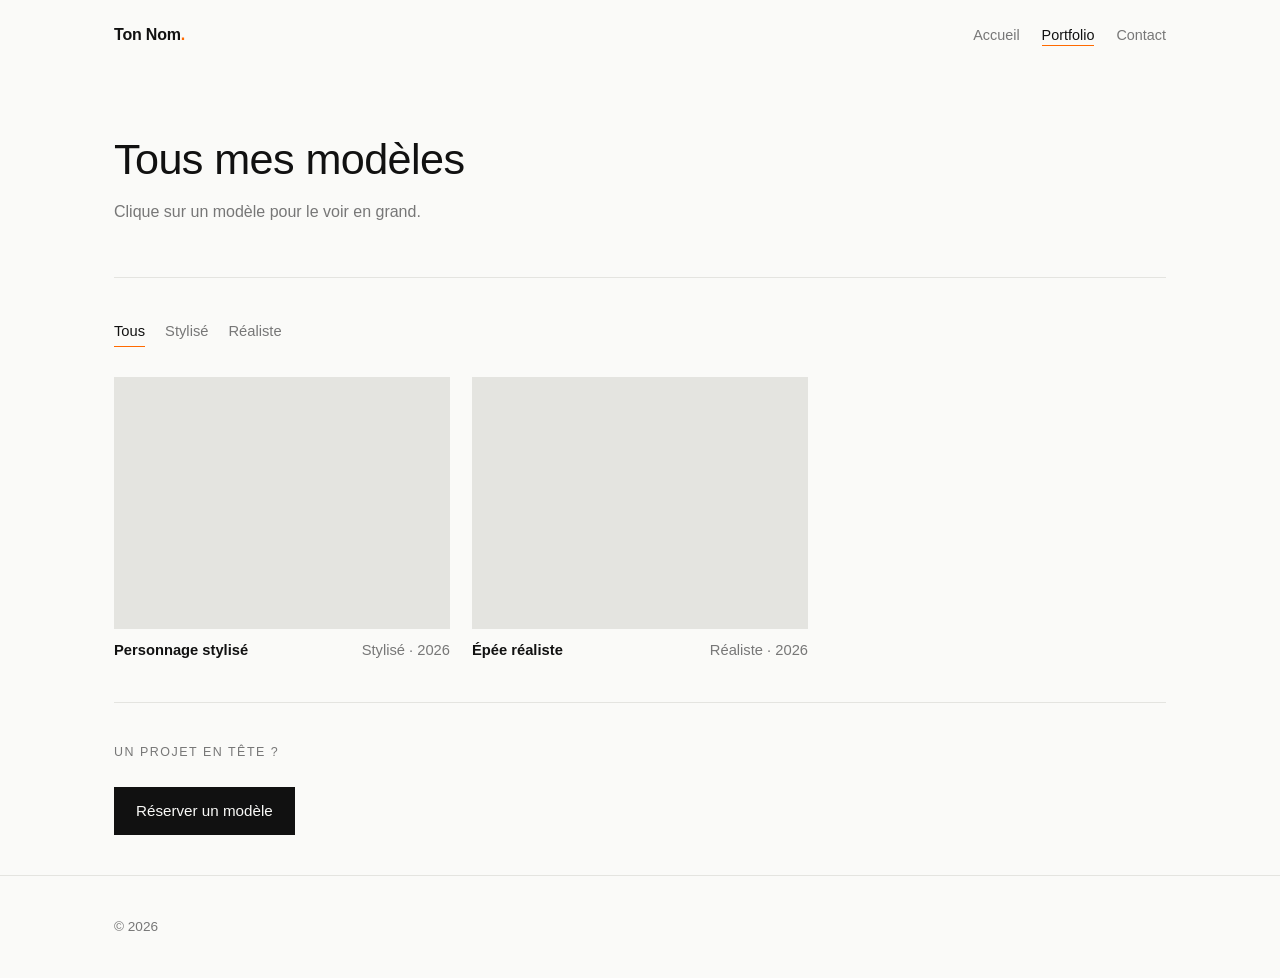
==== portfolio.html @ b6ded715 "Add files via upload" ====
<!DOCTYPE html>
<html lang="fr">
<head>
<meta charset="utf-8">
<meta name="viewport" content="width=device-width, initial-scale=1, viewport-fit=cover">
<title>Portfolio 3D · Tous les modèles</title>
<link rel="stylesheet" href="style.css">
</head>
<body>
<header><div class="w"><a class="logo" href="index.html">Portfolio</a><nav><a href="index.html">Accueil</a><a href="portfolio.html" class="on">Portfolio</a><a href="index.html#contact">Contact</a></nav></div></header>
<main class="w">
<div class="intro"><h1>Tous mes modèles</h1><p>Clique sur un modèle pour le voir en grand.</p></div>
<section><div class="filtres" id="filtres"></div><div class="grid" id="tous"></div></section>
<section><h2>Un projet en tête ?</h2><a class="btn" href="index.html#contact">Réserver un modèle</a></section>
</main>
<footer><div class="w">© <span id="an"></span></div></footer>
<script src="config.js"></script><script src="modeles.js"></script><script src="app.js"></script>
</body>
</html>
---- style.css ----
:root{--bg:#fafaf8;--tx:#111;--mut:#777;--line:#e4e4e0;--acc:#ff6a00;color-scheme:light;box-sizing:border-box}
@media (prefers-color-scheme:dark){:root{--bg:#0d0d0d;--tx:#eee;--mut:#8a8a8a;--line:#242424;color-scheme:dark}}
*{box-sizing:border-box}
[hidden]{display:none!important}
html{scroll-behavior:smooth}
body{margin:0;background:var(--bg);color:var(--tx);font:16px/1.6 "Helvetica Neue",Helvetica,Arial,system-ui,sans-serif;-webkit-font-smoothing:antialiased}
a{color:inherit}
.w{max-width:1100px;margin:0 auto;padding:0 24px}
header{padding:calc(env(safe-area-inset-top,0px) + 22px) 0 22px}
header .w{display:flex;justify-content:space-between;align-items:baseline;gap:16px;flex-wrap:wrap}
.logo{font-weight:600;text-decoration:none;letter-spacing:-.2px}
.logo i{color:var(--acc);font-style:normal}
nav a{margin-left:22px;text-decoration:none;color:var(--mut);font-size:.9rem;padding-bottom:2px}
nav a:hover,nav a.on{color:var(--tx)}
nav a.on{border-bottom:1px solid var(--acc)}
.intro{padding:64px 0 52px;max-width:660px}
.intro h1{font-size:clamp(1.7rem,5vw,2.7rem);font-weight:400;line-height:1.2;letter-spacing:-.6px;margin:0 0 14px}
.intro p,.mut{color:var(--mut);margin:0}
h2{font-size:.78rem;font-weight:500;text-transform:uppercase;letter-spacing:1.5px;color:var(--mut);margin:0 0 24px}
section{padding:40px 0;border-top:1px solid var(--line)}
.grid{display:grid;gap:36px 22px;grid-template-columns:repeat(auto-fill,minmax(290px,1fr))}
.item{cursor:pointer}
.stage{position:relative;aspect-ratio:4/3;overflow:hidden;background:var(--line)}
.stage>*{position:absolute;inset:0;width:100%;height:100%;object-fit:cover;transition:opacity 1s ease}
.stage .ph{opacity:0}.stage.photo .ph{opacity:1}.stage.photo video{opacity:0}
.cap{display:flex;justify-content:space-between;gap:10px;padding-top:10px;font-size:.92rem}
.cap span{color:var(--mut)}
.item:hover .cap b{border-bottom:1px solid var(--acc)}
.plus{margin:34px 0 0;font-size:.92rem}
.list div{display:flex;justify-content:space-between;gap:20px;padding:14px 0;border-bottom:1px solid var(--line)}
.list span{color:var(--mut);text-align:right}
.filtres{margin-bottom:30px}
.filtres button{background:none;border:0;border-bottom:1px solid transparent;color:var(--mut);padding:0 0 2px;margin-right:20px;font:inherit;font-size:.92rem;cursor:pointer}
.filtres button.on{color:var(--tx);border-color:var(--acc)}
.btn{display:inline-block;background:var(--tx);color:var(--bg);border:0;padding:12px 22px;font:inherit;font-size:.95rem;text-decoration:none;cursor:pointer;transition:background .2s}
.btn:hover{background:var(--acc);color:#fff}
form{display:grid;gap:12px;max-width:460px;margin-top:6px}
input,select,textarea{width:100%;padding:12px;border:1px solid var(--line);background:transparent;color:var(--tx);font:inherit;border-radius:0}
input:focus,select:focus,textarea:focus{outline:0;border-color:var(--acc)}
select option{color:#111}
#login{margin:18px 0 18px}
#msg{min-height:1.4em;margin:10px 0;color:var(--acc)}
#ok{margin:10px 0 18px}
dialog{border:0;padding:0;width:min(900px,94vw);max-height:92vh;overflow:auto;background:var(--bg);color:var(--tx)}
dialog::backdrop{background:rgba(0,0,0,.72)}
dialog .dlg{padding:14px}
dialog .stage{aspect-ratio:16/9}
dialog h3{margin:14px 0 2px;font-weight:500}
dialog p{margin:0;color:var(--mut)}
.x{display:block;margin:0 0 10px auto;background:none;border:0;color:var(--mut);font-size:1.1rem;cursor:pointer}
footer{padding:40px 0 calc(env(safe-area-inset-bottom,0px) + 40px);color:var(--mut);font-size:.85rem;border-top:1px solid var(--line)}
@media (prefers-reduced-motion:reduce){.stage>*{transition:none}html{scroll-behavior:auto}}
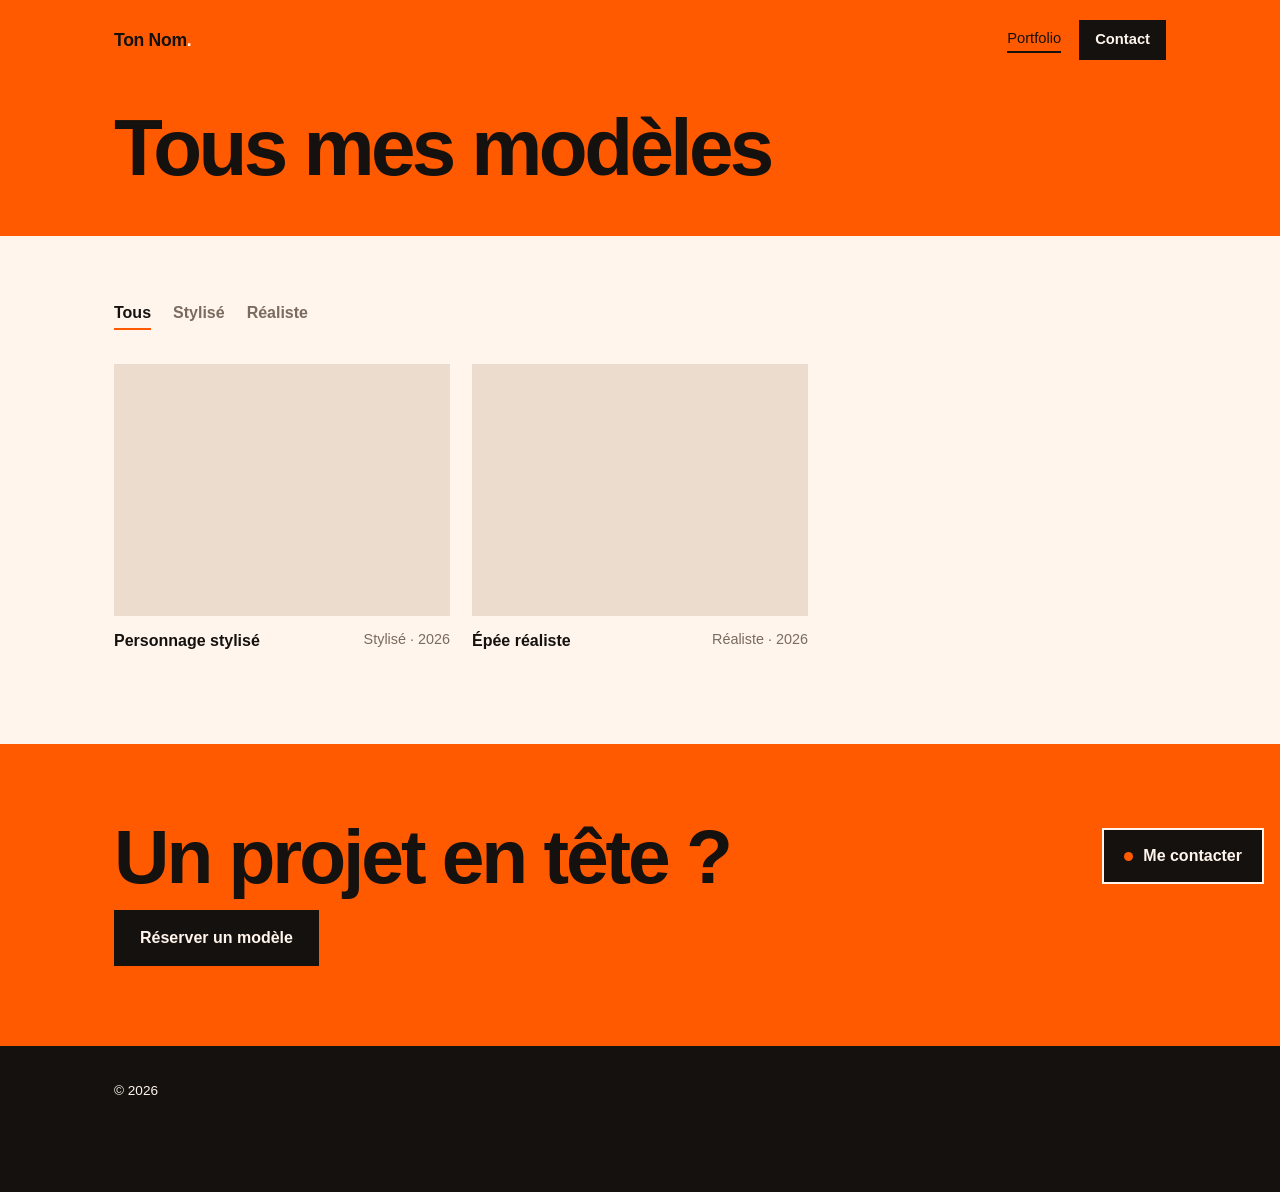
==== commit 1cb26b88: "Add files via upload" ====
--- a/portfolio.html
+++ b/portfolio.html
@@ -7,13 +7,16 @@
 <link rel="stylesheet" href="style.css">
 </head>
 <body>
-<header><div class="w"><a class="logo" href="index.html">Portfolio</a><nav><a href="index.html">Accueil</a><a href="portfolio.html" class="on">Portfolio</a><a href="index.html#contact">Contact</a></nav></div></header>
+<div class="hero small">
+<header><div class="w"><a class="logo" href="index.html">Portfolio</a><nav><a href="portfolio.html" class="on">Portfolio</a><a href="index.html#contact" class="pill">Contact</a></nav></div></header>
+<div class="w hero-in"><h1>Tous mes modèles</h1></div>
+</div>
 <main class="w">
-<div class="intro"><h1>Tous mes modèles</h1><p>Clique sur un modèle pour le voir en grand.</p></div>
 <section><div class="filtres" id="filtres"></div><div class="grid" id="tous"></div></section>
-<section><h2>Un projet en tête ?</h2><a class="btn" href="index.html#contact">Réserver un modèle</a></section>
 </main>
+<section class="contact"><div class="w rv"><h2>Un projet en tête ?</h2><div class="cta"><a class="btn cta-login" href="index.html#contact">Réserver un modèle</a><a class="btn line dlink" href="#">Rejoindre le Discord</a></div></div></section>
 <footer><div class="w">© <span id="an"></span></div></footer>
+<a class="fab" href="index.html#contact">Me contacter</a>
 <script src="config.js"></script><script src="modeles.js"></script><script src="app.js"></script>
 </body>
 </html>
--- a/style.css
+++ b/style.css
@@ -1,52 +1,94 @@
-:root{--bg:#fafaf8;--tx:#111;--mut:#777;--line:#e4e4e0;--acc:#ff6a00;color-scheme:light;box-sizing:border-box}
-@media (prefers-color-scheme:dark){:root{--bg:#0d0d0d;--tx:#eee;--mut:#8a8a8a;--line:#242424;color-scheme:dark}}
+:root{--or:#ff5a00;--ink:#15110e;--cr:#fff5ec;--bg:#fff5ec;--tx:#15110e;--mut:#7a6b60;--line:#ecdccd;color-scheme:light;box-sizing:border-box}
+@media (prefers-color-scheme:dark){:root{--bg:#0f0c0a;--tx:#fff5ec;--mut:#a39587;--line:#2d241e;color-scheme:dark}}
 *{box-sizing:border-box}
 [hidden]{display:none!important}
 html{scroll-behavior:smooth}
-body{margin:0;background:var(--bg);color:var(--tx);font:16px/1.6 "Helvetica Neue",Helvetica,Arial,system-ui,sans-serif;-webkit-font-smoothing:antialiased}
+body{margin:0;background:var(--bg);color:var(--tx);font:16px/1.6 "Helvetica Neue",Helvetica,Arial,system-ui,sans-serif;-webkit-font-smoothing:antialiased;overflow-x:hidden}
 a{color:inherit}
 .w{max-width:1100px;margin:0 auto;padding:0 24px}
-header{padding:calc(env(safe-area-inset-top,0px) + 22px) 0 22px}
-header .w{display:flex;justify-content:space-between;align-items:baseline;gap:16px;flex-wrap:wrap}
-.logo{font-weight:600;text-decoration:none;letter-spacing:-.2px}
-.logo i{color:var(--acc);font-style:normal}
-nav a{margin-left:22px;text-decoration:none;color:var(--mut);font-size:.9rem;padding-bottom:2px}
-nav a:hover,nav a.on{color:var(--tx)}
-nav a.on{border-bottom:1px solid var(--acc)}
-.intro{padding:64px 0 52px;max-width:660px}
-.intro h1{font-size:clamp(1.7rem,5vw,2.7rem);font-weight:400;line-height:1.2;letter-spacing:-.6px;margin:0 0 14px}
-.intro p,.mut{color:var(--mut);margin:0}
-h2{font-size:.78rem;font-weight:500;text-transform:uppercase;letter-spacing:1.5px;color:var(--mut);margin:0 0 24px}
-section{padding:40px 0;border-top:1px solid var(--line)}
-.grid{display:grid;gap:36px 22px;grid-template-columns:repeat(auto-fill,minmax(290px,1fr))}
+.mut{color:var(--mut);margin:0}
+/* Hero orange */
+.hero{background:var(--or);color:var(--ink)}
+header{padding:calc(env(safe-area-inset-top,0px) + 20px) 0}
+header .w{display:flex;justify-content:space-between;align-items:center;gap:14px}
+.logo{font-weight:800;text-decoration:none;font-size:1.1rem;letter-spacing:-.3px}
+.logo i{font-style:normal;color:var(--cr)}
+nav{display:flex;align-items:center;gap:18px}
+nav a{text-decoration:none;font-size:.92rem;font-weight:500}
+nav a.on{border-bottom:2px solid var(--ink)}
+nav .pill{background:var(--ink);color:var(--cr);padding:8px 16px;font-weight:700}
+.hero-in{padding-top:clamp(28px,8vw,80px);padding-bottom:clamp(44px,9vw,90px)}
+.kick{margin:0 0 14px;font-size:.8rem;font-weight:700;text-transform:uppercase;letter-spacing:2px}
+.hero h1{font-size:clamp(3rem,13vw,7.5rem);line-height:.95;letter-spacing:-.045em;margin:0 0 22px;font-weight:800}
+#mot{display:inline-block;color:var(--cr);transition:opacity .3s ease,transform .3s ease}
+.lead{max-width:520px;font-size:1.1rem;margin:0 0 30px}
+.cta{display:flex;gap:12px;flex-wrap:wrap}
+.hero.small .hero-in{padding-top:30px;padding-bottom:50px}
+.hero.small h1{font-size:clamp(2.4rem,9vw,5rem);margin:0}
+/* Boutons */
+.btn{display:inline-block;border:2px solid var(--ink);background:var(--ink);color:var(--cr);padding:13px 24px;font:inherit;font-weight:700;text-decoration:none;cursor:pointer;transition:transform .15s,box-shadow .15s,background .15s}
+.btn:hover{transform:translate(-3px,-3px);box-shadow:5px 5px 0 var(--or)}
+.btn.line{background:transparent;color:var(--ink)}
+.hero .btn:hover,.contact .btn:hover{box-shadow:5px 5px 0 var(--cr)}
+.btn:active{transform:none;box-shadow:none}
+/* Bandeau */
+.mq{overflow:hidden;background:#15110e;color:var(--cr);padding:14px 0;white-space:nowrap;font-weight:700;text-transform:uppercase;letter-spacing:2px;font-size:.9rem}
+.mq div{display:inline-block;animation:mq 26s linear infinite}
+.mq span{margin:0 18px}.mq span:nth-child(even){color:var(--or)}
+@keyframes mq{to{transform:translateX(-50%)}}
+/* Sections */
+main section{padding:64px 0 24px}
+h2{font-size:clamp(1.8rem,5vw,3rem);line-height:1.05;letter-spacing:-.04em;margin:0 0 30px;font-weight:800}
+h2 i{display:block;font-style:normal;color:var(--or);font-size:.8rem;letter-spacing:2px;margin-bottom:8px}
+.grid{display:grid;gap:40px 22px;grid-template-columns:repeat(auto-fill,minmax(290px,1fr))}
 .item{cursor:pointer}
 .stage{position:relative;aspect-ratio:4/3;overflow:hidden;background:var(--line)}
-.stage>*{position:absolute;inset:0;width:100%;height:100%;object-fit:cover;transition:opacity 1s ease}
+.stage>*{position:absolute;inset:0;width:100%;height:100%;object-fit:cover;transition:opacity 1s ease,transform .7s ease}
 .stage .ph{opacity:0}.stage.photo .ph{opacity:1}.stage.photo video{opacity:0}
-.cap{display:flex;justify-content:space-between;gap:10px;padding-top:10px;font-size:.92rem}
-.cap span{color:var(--mut)}
-.item:hover .cap b{border-bottom:1px solid var(--acc)}
-.plus{margin:34px 0 0;font-size:.92rem}
-.list div{display:flex;justify-content:space-between;gap:20px;padding:14px 0;border-bottom:1px solid var(--line)}
-.list span{color:var(--mut);text-align:right}
-.filtres{margin-bottom:30px}
-.filtres button{background:none;border:0;border-bottom:1px solid transparent;color:var(--mut);padding:0 0 2px;margin-right:20px;font:inherit;font-size:.92rem;cursor:pointer}
-.filtres button.on{color:var(--tx);border-color:var(--acc)}
-.btn{display:inline-block;background:var(--tx);color:var(--bg);border:0;padding:12px 22px;font:inherit;font-size:.95rem;text-decoration:none;cursor:pointer;transition:background .2s}
-.btn:hover{background:var(--acc);color:#fff}
-form{display:grid;gap:12px;max-width:460px;margin-top:6px}
-input,select,textarea{width:100%;padding:12px;border:1px solid var(--line);background:transparent;color:var(--tx);font:inherit;border-radius:0}
-input:focus,select:focus,textarea:focus{outline:0;border-color:var(--acc)}
-select option{color:#111}
-#login{margin:18px 0 18px}
-#msg{min-height:1.4em;margin:10px 0;color:var(--acc)}
-#ok{margin:10px 0 18px}
+.item:hover .stage>*{transform:scale(1.05)}
+.cap{display:flex;justify-content:space-between;gap:10px;padding-top:12px}
+.cap b{border-bottom:2px solid transparent;transition:border-color .2s}
+.item:hover .cap b{border-color:var(--or)}
+.cap span{color:var(--mut);font-size:.9rem}
+.plus{margin:36px 0 0;font-weight:700}
+.plus a{text-decoration:none;border-bottom:2px solid var(--or)}
+.svc{display:grid;grid-template-columns:repeat(auto-fit,minmax(260px,1fr));gap:18px}
+.svc div{padding:30px 26px;min-height:190px;display:flex;flex-direction:column;justify-content:space-between;transition:transform .25s}
+.svc div:hover{transform:translateY(-6px)}
+.svc b{font-size:1.6rem;letter-spacing:-.03em}
+.svc .b1{background:var(--or);color:var(--ink)}
+.svc .b2{background:#15110e;color:var(--cr)}
+.filtres{margin-bottom:34px;display:flex;gap:22px;flex-wrap:wrap}
+.filtres button{background:none;border:0;border-bottom:2px solid transparent;color:var(--mut);padding:0 0 3px;font:inherit;font-weight:700;cursor:pointer}
+.filtres button.on{color:var(--tx);border-color:var(--or)}
+/* Contact orange */
+.contact{background:var(--or);color:var(--ink);padding:72px 0 80px;margin-top:64px}
+.contact h2{font-size:clamp(2.2rem,8vw,4.8rem);margin-bottom:14px}
+.contact p{max-width:520px}
+.contact .mut{color:var(--ink);opacity:.8}
+#login{margin:22px 0}
+form{display:grid;gap:12px;max-width:480px;margin-top:20px}
+input,select,textarea{width:100%;padding:13px;border:2px solid var(--ink);background:var(--cr);color:var(--ink);font:inherit;border-radius:0}
+input:focus,select:focus,textarea:focus{outline:0;box-shadow:4px 4px 0 var(--ink)}
+#msg{min-height:1.4em;margin:10px 0;font-weight:700}
+#ok{margin:20px 0}
+.contact a.dlink:not(.btn){font-weight:700}
+/* Bouton contact flottant */
+.fab{position:fixed;right:16px;bottom:calc(env(safe-area-inset-bottom,0px) + 16px);z-index:30;background:var(--ink);color:var(--cr);border:2px solid var(--cr);padding:13px 20px;font-weight:700;text-decoration:none;transition:opacity .3s,transform .3s;display:flex;align-items:center;gap:10px}
+.fab::before{content:"";width:9px;height:9px;border-radius:50%;background:var(--or);animation:pulse 1.6s ease-in-out infinite}
+@keyframes pulse{50%{transform:scale(1.7);opacity:.4}}
+.fab.off{opacity:0;transform:translateY(20px);pointer-events:none}
+/* Aperçu */
 dialog{border:0;padding:0;width:min(900px,94vw);max-height:92vh;overflow:auto;background:var(--bg);color:var(--tx)}
-dialog::backdrop{background:rgba(0,0,0,.72)}
+dialog::backdrop{background:rgba(0,0,0,.75)}
 dialog .dlg{padding:14px}
 dialog .stage{aspect-ratio:16/9}
-dialog h3{margin:14px 0 2px;font-weight:500}
+dialog .item:hover .stage>*,dialog .stage:hover>*{transform:none}
+dialog h3{margin:14px 0 2px}
 dialog p{margin:0;color:var(--mut)}
-.x{display:block;margin:0 0 10px auto;background:none;border:0;color:var(--mut);font-size:1.1rem;cursor:pointer}
-footer{padding:40px 0 calc(env(safe-area-inset-bottom,0px) + 40px);color:var(--mut);font-size:.85rem;border-top:1px solid var(--line)}
-@media (prefers-reduced-motion:reduce){.stage>*{transition:none}html{scroll-behavior:auto}}
+.x{display:block;margin:0 0 10px auto;background:none;border:0;color:var(--tx);font-size:1.2rem;cursor:pointer}
+footer{background:#15110e;color:var(--cr);padding:34px 0 calc(env(safe-area-inset-bottom,0px) + 90px);font-size:.85rem}
+/* Apparition au scroll */
+.rv{opacity:0;transform:translateY(30px);transition:opacity .7s ease,transform .7s ease}
+.rv.in{opacity:1;transform:none}
+@media (prefers-reduced-motion:reduce){.rv{opacity:1;transform:none;transition:none}.mq div,.fab::before{animation:none}.stage>*,#mot{transition:none}html{scroll-behavior:auto}}
